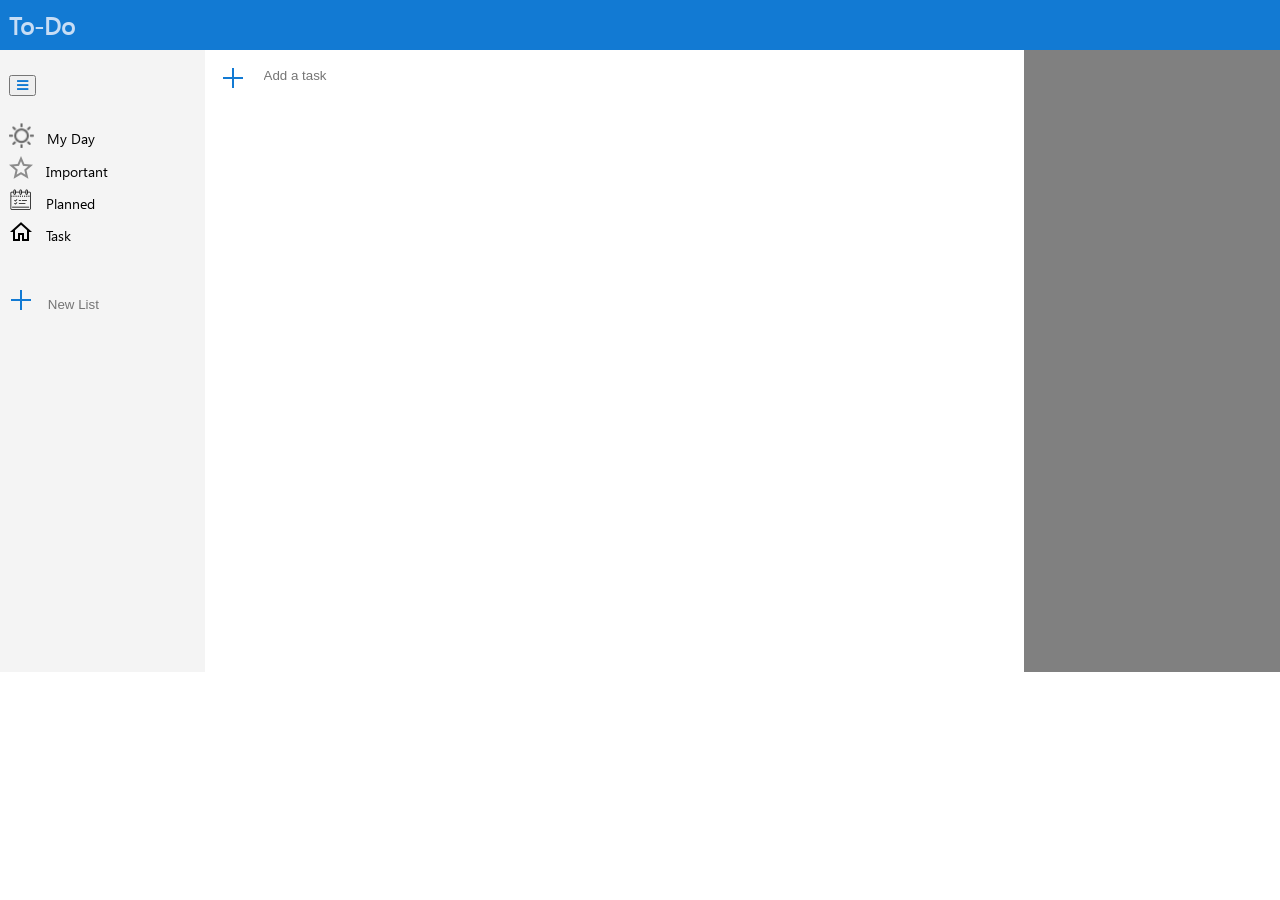
==== WebContent/todo.html @ a0926535 "ToDo" ====
<!DOCTYPE html>
<html>
<head>
	<meta charset="UTF-8">
	<title>ToDo</title>
	<link rel="stylesheet" href="todo.css"/>
	<link rel="stylesheet" href="https://cdnjs.cloudflare.com/ajax/libs/font-awesome/4.7.0/css/font-awesome.min.css">
</head>
<body class="container">
	<div class="header">
		<h2>To-Do</h2>
	</div>
	<div class="main" id="main">
		<div class="side-nav" id="side-nav">
			<div class="side-menu" id="side-menu">
				<button id="menu"><i class="fa fa-bars" aria-hidden="true"></i></button>
			</div>
			<div class="list-day" id="list-day">
				<img src="sun.png"/>
				<span>My Day</span>
			</div>
			<div class="list-important" id="list-important">
				<img src="star.png"/>
				<span>Important</span>
			</div>
			<div class="list-planned" id="list-planned">
				<img src="planner.png"/>
				<span>Planned</span>
			</div>
			<div class="list-task" id="list-task">
				<img src="home.png"/>
				<span>Task</span>
			</div>
			<div class="tasks" id="tasks">
			</div>
			<div class="list-new" id="list-new">
				<img src="plus.png"/>
				<span><input type="text" id="newTask" placeholder="New List"/></span>
			</div>
		</div>
		<div class="list" id="list">
			<div class="list-head" id="list-head">
			</div>
			<div class="add-task">
				<img src="plus.png"/>
				<input type="text" id="input" placeholder="Add a task">
			</div>
			<div id="myList" class="myList">
			</div>
		</div>
		<div class="details">
			
		</div>
	</div>
	<script src="todo.js"></script>
</body>
</html>
---- WebContent/todo.css ----
@font-face {
	font-family:segoe;
	src:url("segoe.ttf");
}


.container{
	margin:0;
	display:flex;
	height: 672px;
	flex-direction:column;
}
.header{
	background-color:#127ad3;
	height:50px;
    color: #c7ddf5;
    width:100%;
    
}

.header h2{
	font-family: segoe;
    margin: 9px;
}

.main{
	display:flex;
    width: 100%;
    height: 100%;
    flex-direction: row;
}

.side-nav {
	display:flex;
	width:20%;
	flex-direction:column;
	background-color:#f4f4f4;
	font-family:segoe;
    font-size: 0.9rem;
}

.menu {
	background:url("menu.png");
	height:5%;
	widtht:5%;
}

.side-menu {
    padding: 25px 9px;
}
.side-menu i {
    color: #127ad3;
    padding:9% 0 0 3%;
}

.side-nav span {
	padding: 0.45% 1%;
    position: absolute;
}
.list-day {
    padding: 2px 9px;
}
.list-day:hover{
    background-color:#ffffff;
}

.list-day img{
	width:25px;
	height:25px;
}


.list-important {
    padding: 2px 9px;
}
.list-important:hover {
    background-color:#ffffff;
}

.list-important span{
	padding: 0.45% 1%;;
    position: absolute;
}

.list-planned {
    padding: 2px 9px;
}
.list-planned:hover {
    background-color:#ffffff;
}

.list-task {
    padding: 2px 9px;
    
}
.list-task:hover {
    background-color:#ffffff;
}

.list-mylist {
    padding: 10% 5% 0 5%;
}
.list-new {
    padding: 2px 9px;
    width: 100%;
    border: 0;
    outline: 0;
}
.list-new span {
	padding: 0.45% 1%;
    position: absolute;
    width: 10%;
}

.list-new input {
	width:100%;
    border: none;
    background-color: #f4f4f4;
    outline: none;
}
.tasks {
    padding: 18px 9px;
}

.tasks span {
    padding: 0% 1%;
    position: absolute;
}

.list {
	display:flex;
	width:80%;
	flex-direction: column;
    font-family: sans-serif;
}

.list-head {
	padding: 0% 5%;
    color: #127AD3;
}

.list input {
	width: 95%;
    height: 87%;
    border: none;
    outline: none;
}

.myList {
	display: flex;
    padding: 2%;
    flex-direction: column;
}
.add-task {
	display:flex;
}

.add-task img {
    padding: 2%;
}
.details {
    display: flex;
    width: 25%;
	background-color:grey;
}
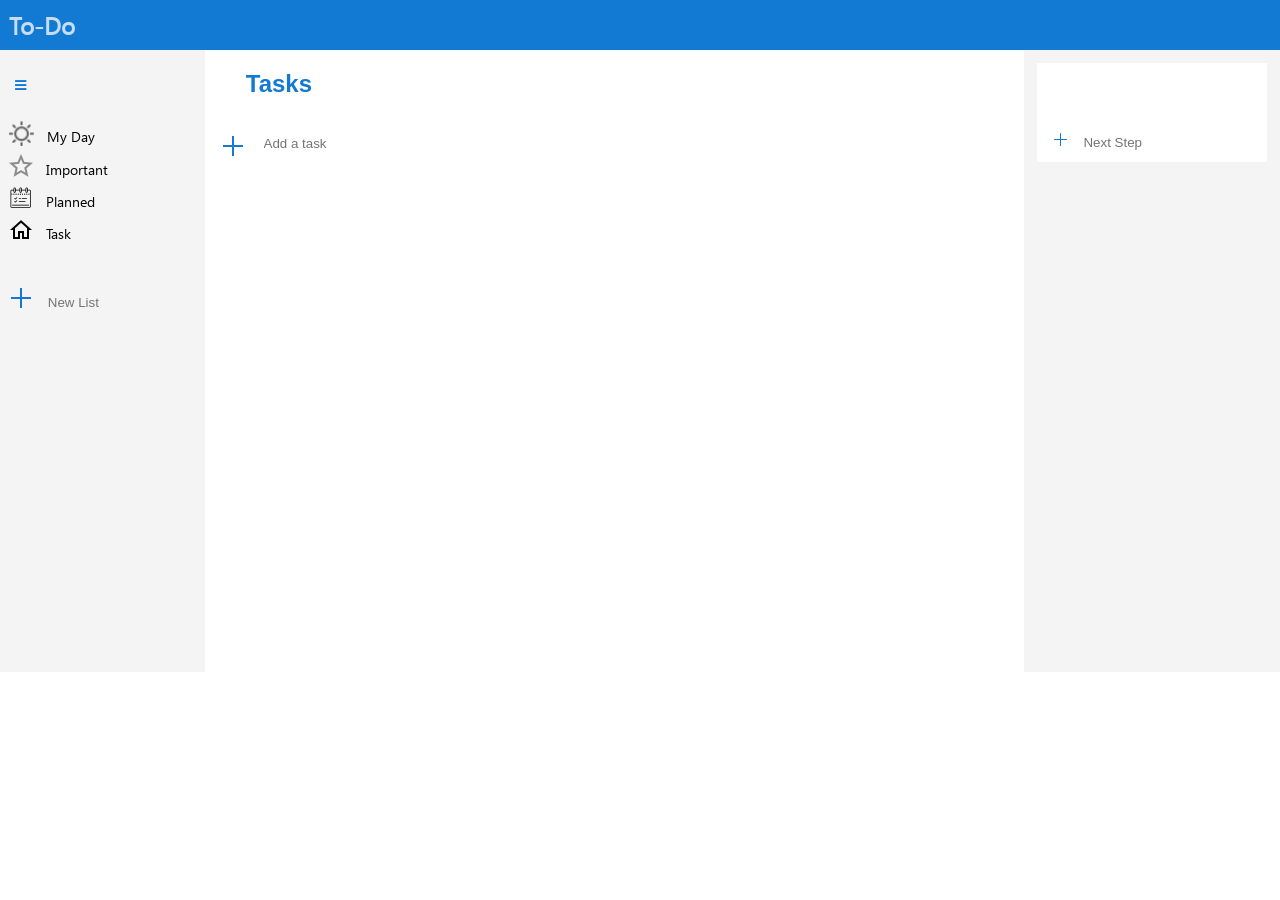
==== commit 52aac485: "sub tasks added" ====
--- a/WebContent/todo.html
+++ b/WebContent/todo.html
@@ -40,6 +40,7 @@
 		</div>
 		<div class="list" id="list">
 			<div class="list-head" id="list-head">
+				<h2>Tasks</h2>
 			</div>
 			<div class="add-task">
 				<img src="plus.png"/>
@@ -49,7 +50,16 @@
 			</div>
 		</div>
 		<div class="details">
-			
+			<div class="step-head" id="step-head">
+				<div class="head" id="head">
+				</div>
+				<div class="steps" id="steps"></div>
+				<div class="add-steps">
+					<img src="plus.png"/>
+					<input type="text" id="newStep" placeholder="Next Step">
+				</div>
+				<div></div>
+			</div>
 		</div>
 	</div>
 	<script src="todo.js"></script>
--- a/WebContent/todo.css
+++ b/WebContent/todo.css
@@ -9,6 +9,7 @@
 	display:flex;
 	height: 672px;
 	flex-direction:column;
+	font-family: segoe;
 }
 .header{
 	background-color:#127ad3;
@@ -53,6 +54,11 @@
     padding:9% 0 0 3%;
 }
 
+.side-nav button {
+    border: none;
+    background-color: #f4f4f4;
+    outline: none;
+}
 .side-nav span {
 	padding: 0.45% 1%;
     position: absolute;
@@ -161,5 +167,54 @@
 .details {
     display: flex;
     width: 25%;
-	background-color:grey;
+	background-color:#f4f4f4;
+	flex-direction: column;
+}
+
+.step-head {
+	height: 100%;
+    padding: 5% 5% 0% 5%;
+}
+
+.head {
+	height:10%;
+	background: white;
+}
+
+.head img {
+    padding: 2% 0% 0% 1%;
+    position: absolute;
+}
+
+.head span {
+    padding: 2% 45px 20px 45px;
+    height: 37px;
+    position: absolute;
+}
+
+.steps {
+	background: white;
+	font-size: 12px;
+    padding: 0 8%;
+}
+.steps img {
+	width:12px;
+}
+.steps span {
+    padding: 0% 15%;
+}
+
+.add-steps {
+	background: white;
+}
+.add-steps img {
+    width: 15px;
+    padding-left: 7%;
+}
+
+.add-steps input{
+	padding: 5%;
+    width: 67%;
+    border: none;
+    outline: none;
 }
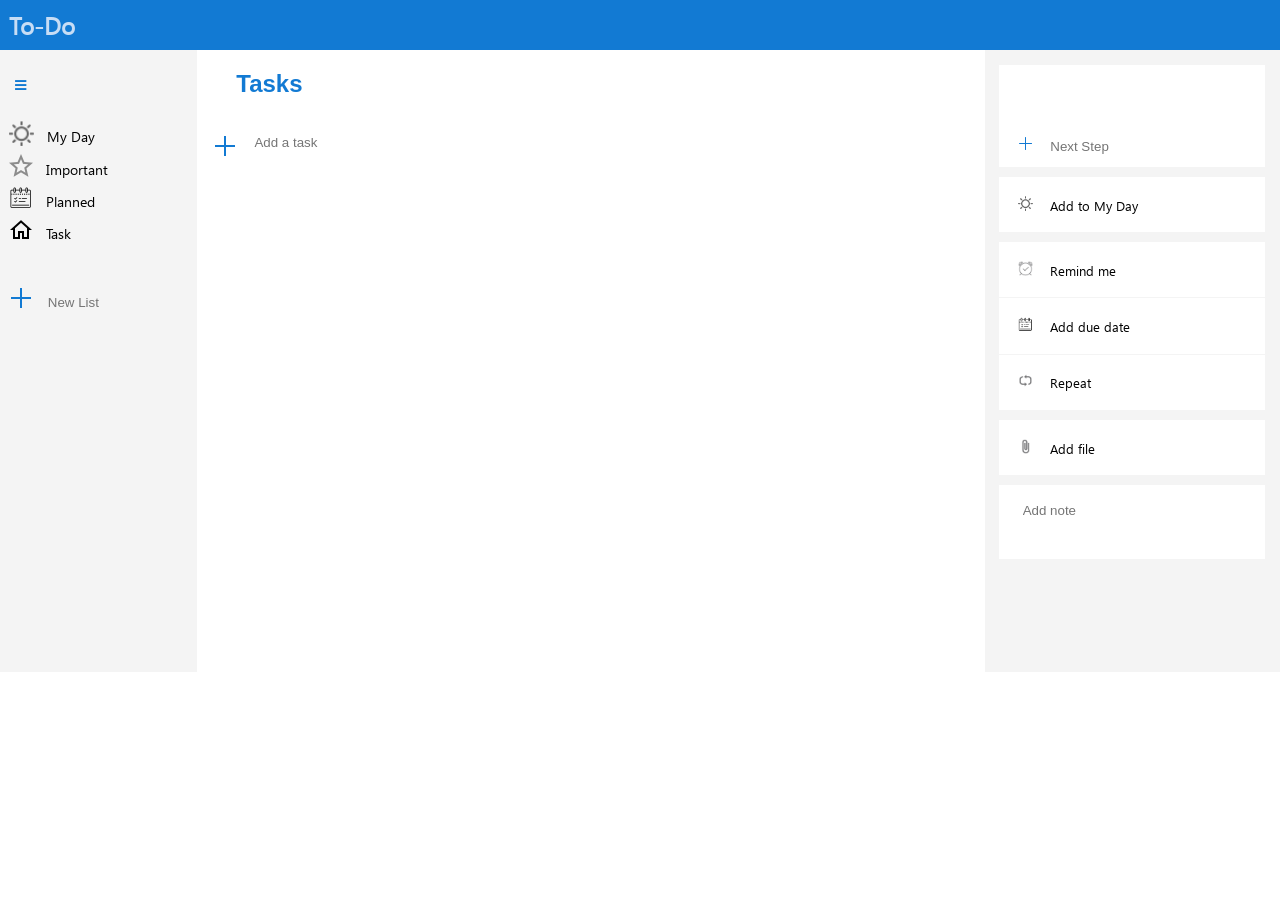
==== commit 2aefb22c: "update feature added" ====
--- a/WebContent/todo.html
+++ b/WebContent/todo.html
@@ -58,7 +58,33 @@
 					<img src="plus.png"/>
 					<input type="text" id="newStep" placeholder="Next Step">
 				</div>
+				<div class="myDay">
+					<img src="sun.png">
+					<span>Add to My Day</span>
+				</div>
+				<div class="reminder">
+					<img src="alarm.png"/>
+					<span>Remind me</span>
+				</div>
+				<div class="dueDate">
+					<img src="planner.png">
+					<span>Add due date</span>
+				</div>
+				<div class="repeat">
+					<img src="repeat.png">
+					<span>Repeat</span>
+				</div>
+				<div class="file">
+					<img src="attach.png">
+					<span>Add file</span>
+				</div>
+				<div class="notes">
+					<div class="content">
+						<input type="text" id="noteContent" placeholder="Add note"/>
+					</div>
+				</div>
 				<div></div>
+				
 			</div>
 		</div>
 	</div>
--- a/WebContent/todo.css
+++ b/WebContent/todo.css
@@ -166,11 +166,21 @@
 }
 .details {
     display: flex;
-    width: 25%;
+    width: 30%;
 	background-color:#f4f4f4;
 	flex-direction: column;
-}
-
+    font-family: segoe;
+    font-size: 0.8rem;
+}
+
+.details img {
+	width: 15px;
+    padding-left: 7%;
+}
+
+.details span {
+	padding:0 5%;
+}
 .step-head {
 	height: 100%;
     padding: 5% 5% 0% 5%;
@@ -217,4 +227,58 @@
     width: 67%;
     border: none;
     outline: none;
+}
+
+.myDay {
+    padding: 7% 0%;
+    background: white;
+    margin: 10px 0;
+}
+.myDay:hover {
+	background:#f5f5f5;
+}
+
+.reminder {
+	padding: 7% 0%;
+    background: white;
+}
+.reminder:hover {
+	background:#f5f5f5;
+}
+
+.dueDate {
+	padding: 7% 0%;
+    background: white;
+    margin-top: 1px;
+}
+.dueDate:hover {
+	background:#f5f5f5;
+}
+
+.repeat {
+	padding: 7% 0%;
+    background: white;
+    margin-top: 1px;
+}
+.repeat:hover {
+	background:#f5f5f5;
+}
+
+.file {
+	padding: 7% 0%;
+    background: white;
+    margin: 10px 0;
+}
+.file:hover {
+	background:#f5f5f5;
+}
+.notes {
+	padding: 6% 8% 15% 8%;
+    background: white;
+    margin-top: 1px;
+}
+
+.notes input {
+    border: none;
+    outline: none;
 }
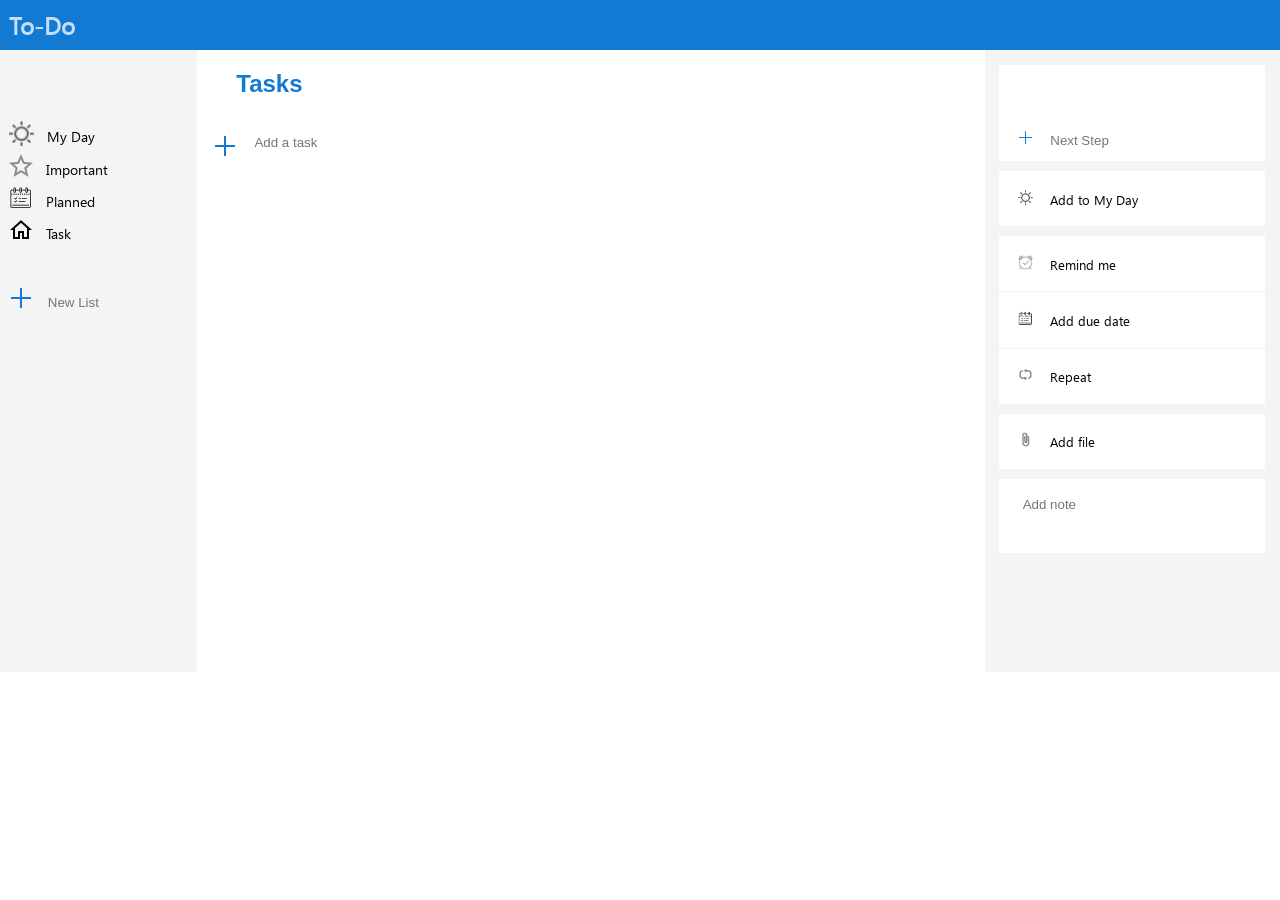
==== commit 9aa7d1bc: "jquery implemented" ====
--- a/WebContent/todo.html
+++ b/WebContent/todo.html
@@ -3,8 +3,8 @@
 <head>
 	<meta charset="UTF-8">
 	<title>ToDo</title>
+    	<script src="https://ajax.googleapis.com/ajax/libs/jquery/3.3.1/jquery.js"></script>
 	<link rel="stylesheet" href="todo.css"/>
-	<link rel="stylesheet" href="https://cdnjs.cloudflare.com/ajax/libs/font-awesome/4.7.0/css/font-awesome.min.css">
 </head>
 <body class="container">
 	<div class="header">
--- a/WebContent/todo.css
+++ b/WebContent/todo.css
@@ -144,9 +144,13 @@
 	padding: 0% 5%;
     color: #127AD3;
 }
+.list-head input {
+    font-size: 20px;
+    color: #127AD3;
+}
 
 .list input {
-	width: 95%;
+	width: 25%;
     height: 87%;
     border: none;
     outline: none;
@@ -157,6 +161,16 @@
     padding: 2%;
     flex-direction: column;
 }
+.myList span {
+    position: absolute;
+    padding-left: 2%;
+    width: 40%;
+    height: 3%;
+}
+.myList img {
+    width: 20px;
+}
+
 .add-task {
 	display:flex;
 }
@@ -187,7 +201,7 @@
 }
 
 .head {
-	height:10%;
+	height:9%;
 	background: white;
 }
 
@@ -196,16 +210,18 @@
     position: absolute;
 }
 
-.head span {
-    padding: 2% 45px 20px 45px;
-    height: 37px;
-    position: absolute;
+.head input {
+    font-size: 15px;
+    width: 60%;
+    height: 87%;
+    border: none;
+    outline: none;
+    padding: 9% 20% 9% 20%;
 }
 
 .steps {
 	background: white;
 	font-size: 12px;
-    padding: 0 8%;
 }
 .steps img {
 	width:12px;
@@ -281,4 +297,8 @@
 .notes input {
     border: none;
     outline: none;
+}
+
+.checkbox : checked {
+	background:#40e0d0;
 }
